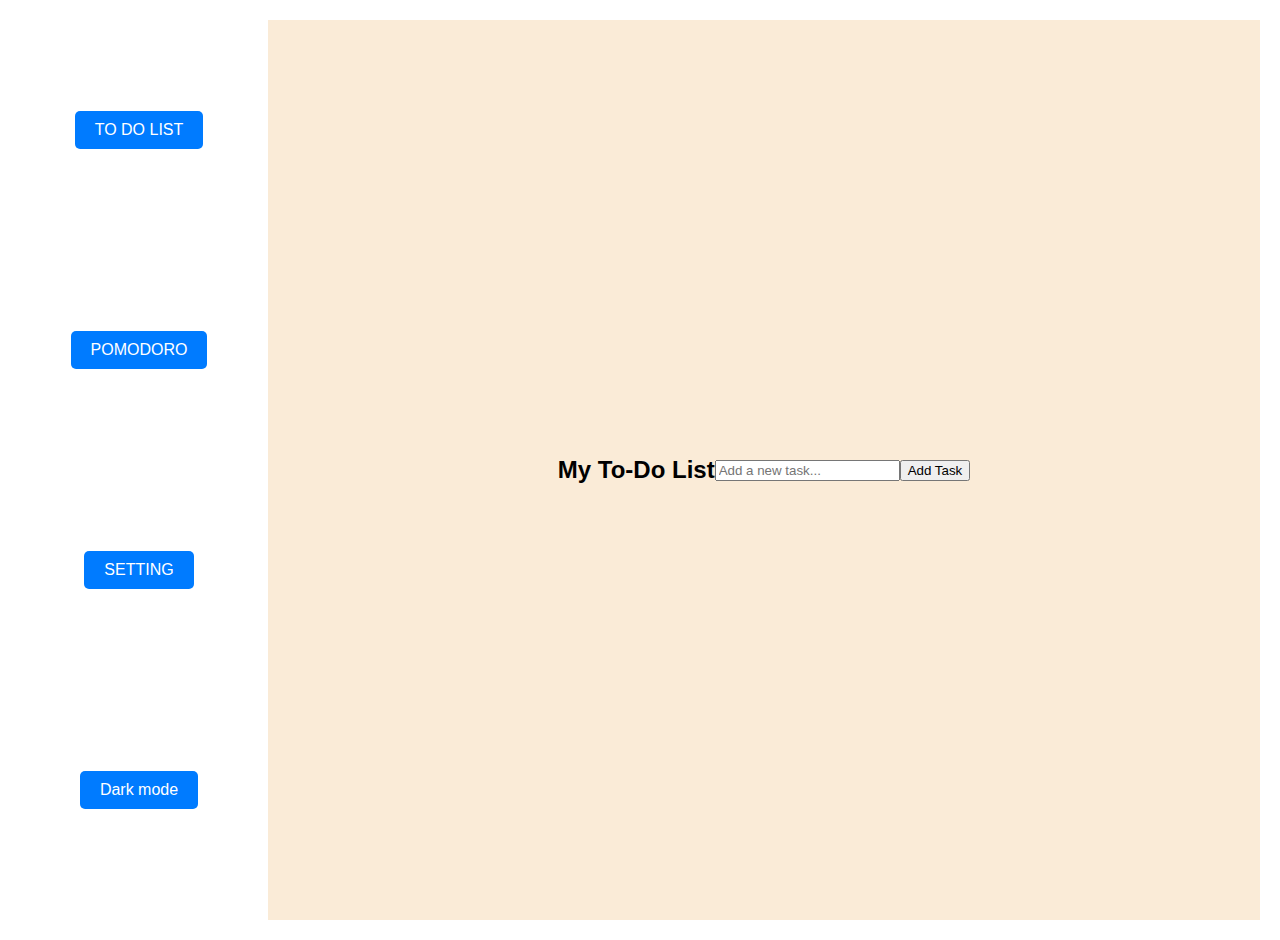
==== templates/to_do_list.html @ f49052c6 "basic structure" ====
<!DOCTYPE html>
<html lang="en">
<head>
    <link rel="stylesheet" type="text/css" href="../static/my_styles.css">
    <meta charset="UTF-8">
    <title>TO DO LIST</title>
    <style>
        body {
            font-family: Arial, sans-serif;
            margin: 20px;
        }
        .button-container {
            margin-bottom: 20px;
        }
        .button {
            margin-right: 10px;
        }
        #taskList {
            list-style-type: none;
            padding: 0;
        }
        .task-item {
            display: flex;
            justify-content: space-between;
            align-items: center;
            margin: 5px 0;
        }
        .delete-button {
            background-color: red;
            color: white;
            border: none;
            padding: 5px 10px;
            cursor: pointer;
        }
    </style>
</head>
<body>
    <div class="button-container">
        <a href="to_do_list.html"><button class="button">TO DO LIST</button></a>
        <a href="to_do_list.html"><button class="button">POMODORO</button></a>
        <a href="to_do_list.html"><button class="button">SETTING</button></a>
        <a href="to_do_list.html"><button class="button">Dark mode</button></a>
    </div>

    <div class="spacer">

    <h2>My To-Do List</h2>
    <input type="text" id="taskInput" placeholder="Add a new task...">
    <button id="addTaskButton">Add Task</button>

    <ul id="taskList"></ul>
</div>

    <script>
        document.getElementById('addTaskButton').addEventListener('click', function() {
            const taskInput = document.getElementById('taskInput');
            const taskText = taskInput.value.trim();

            if (taskText) {
                const li = document.createElement('li');
                li.className = 'task-item';
                li.textContent = taskText;

                const deleteButton = document.createElement('button');
                deleteButton.textContent = 'Delete';
                deleteButton.className = 'delete-button';
                deleteButton.addEventListener('click', function() {
                    li.remove();
                });

                li.appendChild(deleteButton);
                document.getElementById('taskList').appendChild(li);
                taskInput.value = ''; // Clear the input field
            } else {
                alert('Please enter a task.');
            }
        });
    </script>

</body>
</html>
---- static/my_styles.css ----
body {
    display: flex;
    height: 100vh;
    margin: 0;
}
.button-container {
    width: 20%;
    display: flex;
    flex-direction: column;
    justify-content: space-around;
    align-items: center;
}
.spacer {
    width: 80%;
    display: flex;
    justify-content: center;
    align-items: center;
    background-color: antiquewhite;
}
.separator {
    width: 2px;
    background-color: #000; /* Black color for the line */
    height: 100%; /* Full height */
}
.button {
    padding: 10px 20px;
    font-size: 16px;
    cursor: pointer;
    border: none;
    border-radius: 5px;
    background-color: #007BFF;
    color: white;
    transition: background-color 0.3s;
}
.button:hover {
    background-color: #0056b3;
}
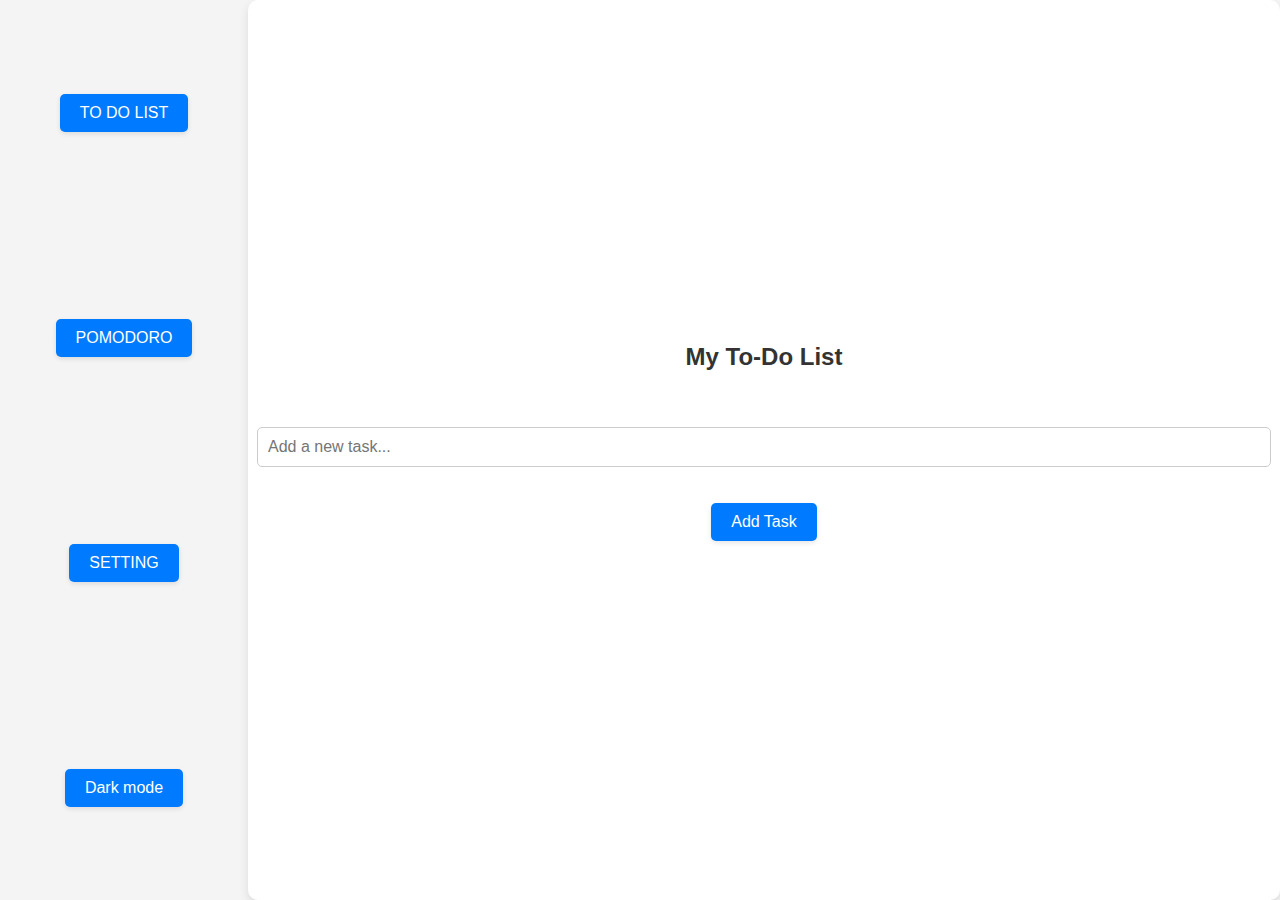
==== commit 94f7e125: "updated to_do_list.html" ====
--- a/templates/to_do_list.html
+++ b/templates/to_do_list.html
@@ -1,39 +1,12 @@
 <!DOCTYPE html>
 <html lang="en">
+
 <head>
     <link rel="stylesheet" type="text/css" href="../static/my_styles.css">
     <meta charset="UTF-8">
     <title>TO DO LIST</title>
-    <style>
-        body {
-            font-family: Arial, sans-serif;
-            margin: 20px;
-        }
-        .button-container {
-            margin-bottom: 20px;
-        }
-        .button {
-            margin-right: 10px;
-        }
-        #taskList {
-            list-style-type: none;
-            padding: 0;
-        }
-        .task-item {
-            display: flex;
-            justify-content: space-between;
-            align-items: center;
-            margin: 5px 0;
-        }
-        .delete-button {
-            background-color: red;
-            color: white;
-            border: none;
-            padding: 5px 10px;
-            cursor: pointer;
-        }
-    </style>
 </head>
+
 <body>
     <div class="button-container">
         <a href="to_do_list.html"><button class="button">TO DO LIST</button></a>
@@ -44,15 +17,30 @@
 
     <div class="spacer">
 
-    <h2>My To-Do List</h2>
-    <input type="text" id="taskInput" placeholder="Add a new task...">
-    <button id="addTaskButton">Add Task</button>
+        <h2 class="tdl_heading">My To-Do List </h2>
+        <br><br>
+        <input type="text" id="taskInput"  placeholder="Add a new task...">
+        <br><br>
+        <button id="addTaskButton" class="button">Add Task</button>
 
-    <ul id="taskList"></ul>
-</div>
+        <ul id="taskList"></ul>
+    </div>
+
+
+
+
+
+
+
+
+
+
+
+
+
 
     <script>
-        document.getElementById('addTaskButton').addEventListener('click', function() {
+        document.getElementById('addTaskButton').addEventListener('click', function () {
             const taskInput = document.getElementById('taskInput');
             const taskText = taskInput.value.trim();
 
@@ -64,7 +52,7 @@
                 const deleteButton = document.createElement('button');
                 deleteButton.textContent = 'Delete';
                 deleteButton.className = 'delete-button';
-                deleteButton.addEventListener('click', function() {
+                deleteButton.addEventListener('click', function () {
                     li.remove();
                 });
 
@@ -78,4 +66,5 @@
     </script>
 
 </body>
-</html>
+
+</html>--- a/static/my_styles.css
+++ b/static/my_styles.css
@@ -2,7 +2,10 @@
     display: flex;
     height: 100vh;
     margin: 0;
+    font-family: 'Arial', sans-serif; /* Modern font */
+    background-color: #f4f4f4; /* Light background for contrast */
 }
+
 .button-container {
     width: 20%;
     display: flex;
@@ -10,28 +13,94 @@
     justify-content: space-around;
     align-items: center;
 }
+
 .spacer {
     width: 80%;
     display: flex;
+    flex-direction: column; /* Stack elements vertically */
     justify-content: center;
     align-items: center;
-    background-color: antiquewhite;
+    background-color: #ffffff; /* White background for the main area */
+    border-radius: 10px; /* Rounded corners */
+    box-shadow: 0 4px 10px rgba(0, 0, 0, 0.1); /* Subtle shadow */
+    padding: 20px; /* Padding for spacing */
 }
+
 .separator {
     width: 2px;
     background-color: #000; /* Black color for the line */
     height: 100%; /* Full height */
 }
+
 .button {
     padding: 10px 20px;
     font-size: 16px;
     cursor: pointer;
     border: none;
-    border-radius: 5px;
-    background-color: #007BFF;
+    border-radius: 5px; /* Rounded corners */
+    background-color: #007BFF; /* Primary color */
     color: white;
-    transition: background-color 0.3s;
+    transition: background-color 0.3s, transform 0.2s; /* Smooth transitions */
+    box-shadow: 0 2px 5px rgba(0, 0, 0, 0.1); /* Subtle shadow */
 }
+
 .button:hover {
-    background-color: #0056b3;
+    background-color: #0056b3; /* Darker shade on hover */
+    transform: translateY(-2px); /* Lift effect on hover */
 }
+
+.tdl_heading {
+    color: #333; /* Darker text color for better readability */
+    margin-bottom: 20px; /* Space below the heading */
+}
+
+#taskInput {
+    width: 100%; /* Full width */
+    padding: 10px; /* Padding for input */
+    border: 1px solid #ccc; /* Light border */
+    border-radius: 5px; /* Rounded corners */
+    font-size: 16px; /* Font size */
+    transition: border-color 0.3s; /* Smooth border color transition */
+}
+
+#taskInput:focus {
+    border-color: #007BFF; /* Change border color on focus */
+    outline: none; /* Remove default outline */
+}
+
+#taskList {
+    list-style-type: none; /* Remove bullet points */
+    padding: 0; /* Remove padding */
+    margin-top: 20px; /* Space above the task list */
+    width: 100%; /* Full width */
+}
+
+.task-item {
+    display: flex; /* Flexbox for task item */
+    justify-content: space-between; /* Space between text and button */
+    align-items: center; /* Center vertically */
+    padding: 10px; /* Padding for task item */
+    border: 1px solid #e0e0e0; /* Light border */
+    border-radius: 5px; /* Rounded corners */
+    margin-bottom: 10px; /* Space between tasks */
+    background-color: #f9f9f9; /* Light background for tasks */
+    transition: background-color 0.3s; /* Smooth background color transition */
+}
+
+.task-item:hover {
+    background-color: #f1f1f1; /* Change background on hover */
+}
+
+.delete-button {
+    background-color: #ff4d4d; /* Red color for delete button */
+    color: white;
+    border: none;
+    border-radius: 5px; /* Rounded corners */
+    padding: 5px 10px; /* Padding for delete button */
+    cursor: pointer;
+    transition: background-color 0.3s; /* Smooth transition */
+}
+
+.delete-button:hover {
+    background-color: #e60000; /* Darker red on hover */
+}
